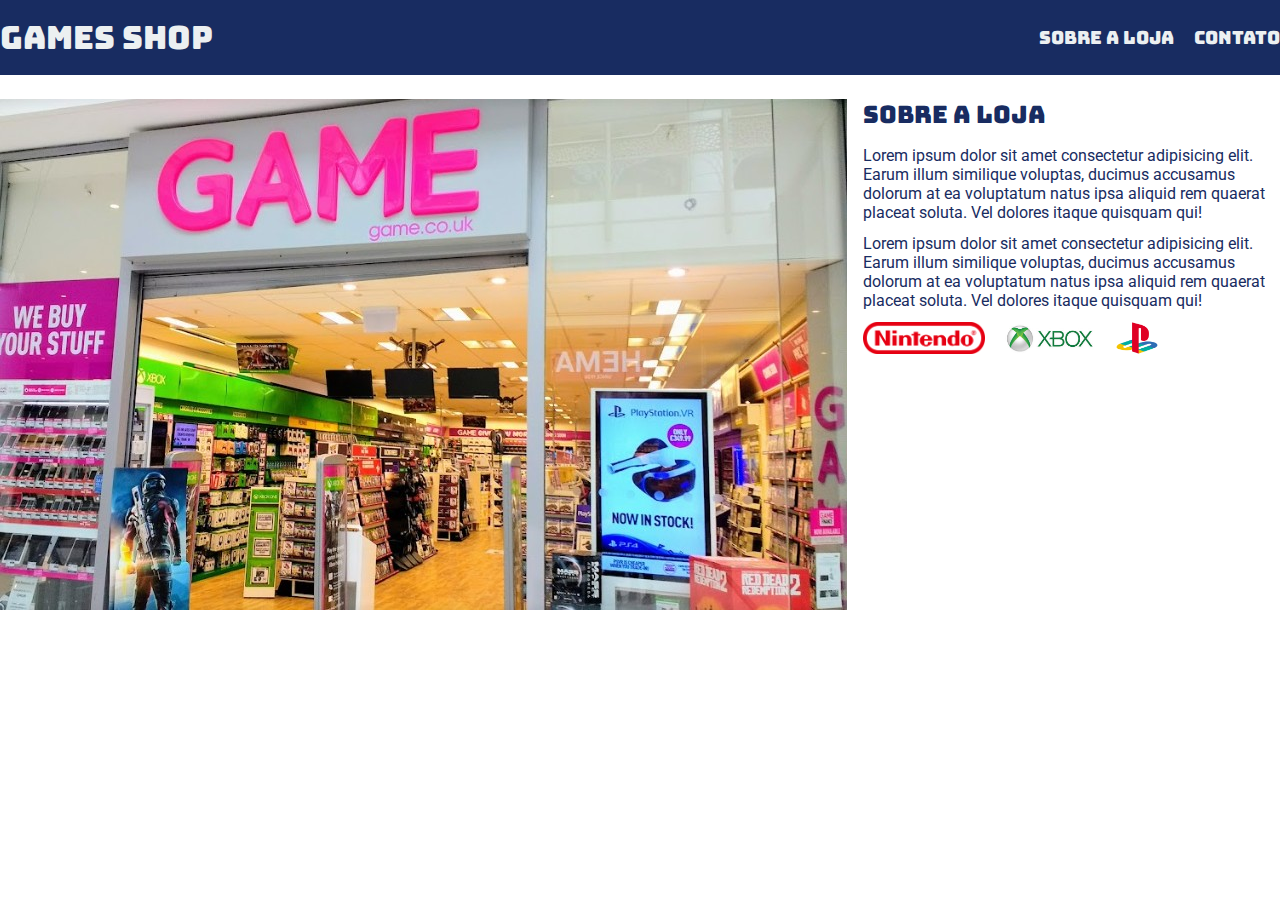
==== index.html @ c644c467 "upload do projeto" ====
<!DOCTYPE html>
<html lang="en">

<head>
    <meta charset="UTF-8">
    <meta http-equiv="X-UA-Compatible" content="IE=edge">
    <meta name="viewport" content="width=device-width, initial-scale=1.0">
    <link rel="stylesheet" href="style.css">
    <title>Document</title>

    <link rel="preconnect" href="https://fonts.googleapis.com">
    <link rel="preconnect" href="https://fonts.gstatic.com" crossorigin>
    <link
        href="https://fonts.googleapis.com/css2?family=Bungee&family=Hurricane&family=Oxanium:wght@200;300;400;500;600;700;800&family=Roboto&family=Roboto+Slab:wght@900&display=swap"
        rel="stylesheet">

</head>

<body>
    <header>
        <div class="container">
            <h1>Games Shop</h1>
            <nav>
                <ul>
                    <li>
                        <a href="#">Sobre a Loja</a>
                    </li>
                    <li>
                        <a href="#">Contato</a>
                    </li>
                </ul>
            </nav>

        </div>
    </header>

    <section>
        <div class="container">
            <img class="store-front" src="imagens/gamestop-1611926799571_v2_900x506.png"
                alt="fachada da loja games shop">
            <div>
                <h2>Sobre a loja</h2>
                <p>
                    Lorem ipsum dolor sit amet consectetur adipisicing elit. Earum illum similique voluptas, ducimus
                    accusamus dolorum at ea voluptatum natus ipsa aliquid rem quaerat placeat soluta. Vel dolores itaque
                    quisquam qui!
                </p>
                <p>
                    Lorem ipsum dolor sit amet consectetur adipisicing elit. Earum illum similique voluptas, ducimus
                    accusamus dolorum at ea voluptatum natus ipsa aliquid rem quaerat placeat soluta. Vel dolores itaque
                    quisquam qui!
                </p>
                <ul class="brands-list">
                    <li><img src="imagens/nintendo.png" alt="nitendo"></li>


                    <li><img src="imagens/xbox.png" alt="xbox"></li>


                    <li><img src="imagens/playstation.png" alt="playstation"></li>
                </ul>
            </div>
        </div>
    </section>


</body>

</html>
---- style.css ----
* {
    margin: 0;
    padding: 0;
    box-sizing: border-box;
}

header, section h2{
    font-family: 'Bungee', cursive;
    
}

body{
    font-family: 'Roboto', sans-serif;
    
}
header {
 padding: 16px 0;   
 background-color: #182c61;
 color: #ecf0f1;
}

header h1, section h2{
    font-weight: normal;
}

header nav li {
    display: inline;
    margin-left: 16px;
    text-decoration: none;
    font-size: 18px;
}

header nav li a {
    text-decoration: none;
    color: #ecf0f1;

}

.container {
    max-width: 1280px;
    width: 100%;
    margin: 0 auto;
}

header .container,
section .container {
    display: flex;
    align-items: center;
    justify-content: space-between;
}

.brands-list img {
    height: 32px;

}

.brands-list li {
    display: inline;
    margin-right: 12px;
}

section .container{
    align-items: flex-start;
}

section {
    padding: 24px 0;
    color: #182c61;
}

section h2{
    margin-bottom: 16px;
    color: #182c61;
}

section p {
    margin-bottom: 12px ;
}

.store-front {
    margin-right: 16px;
}
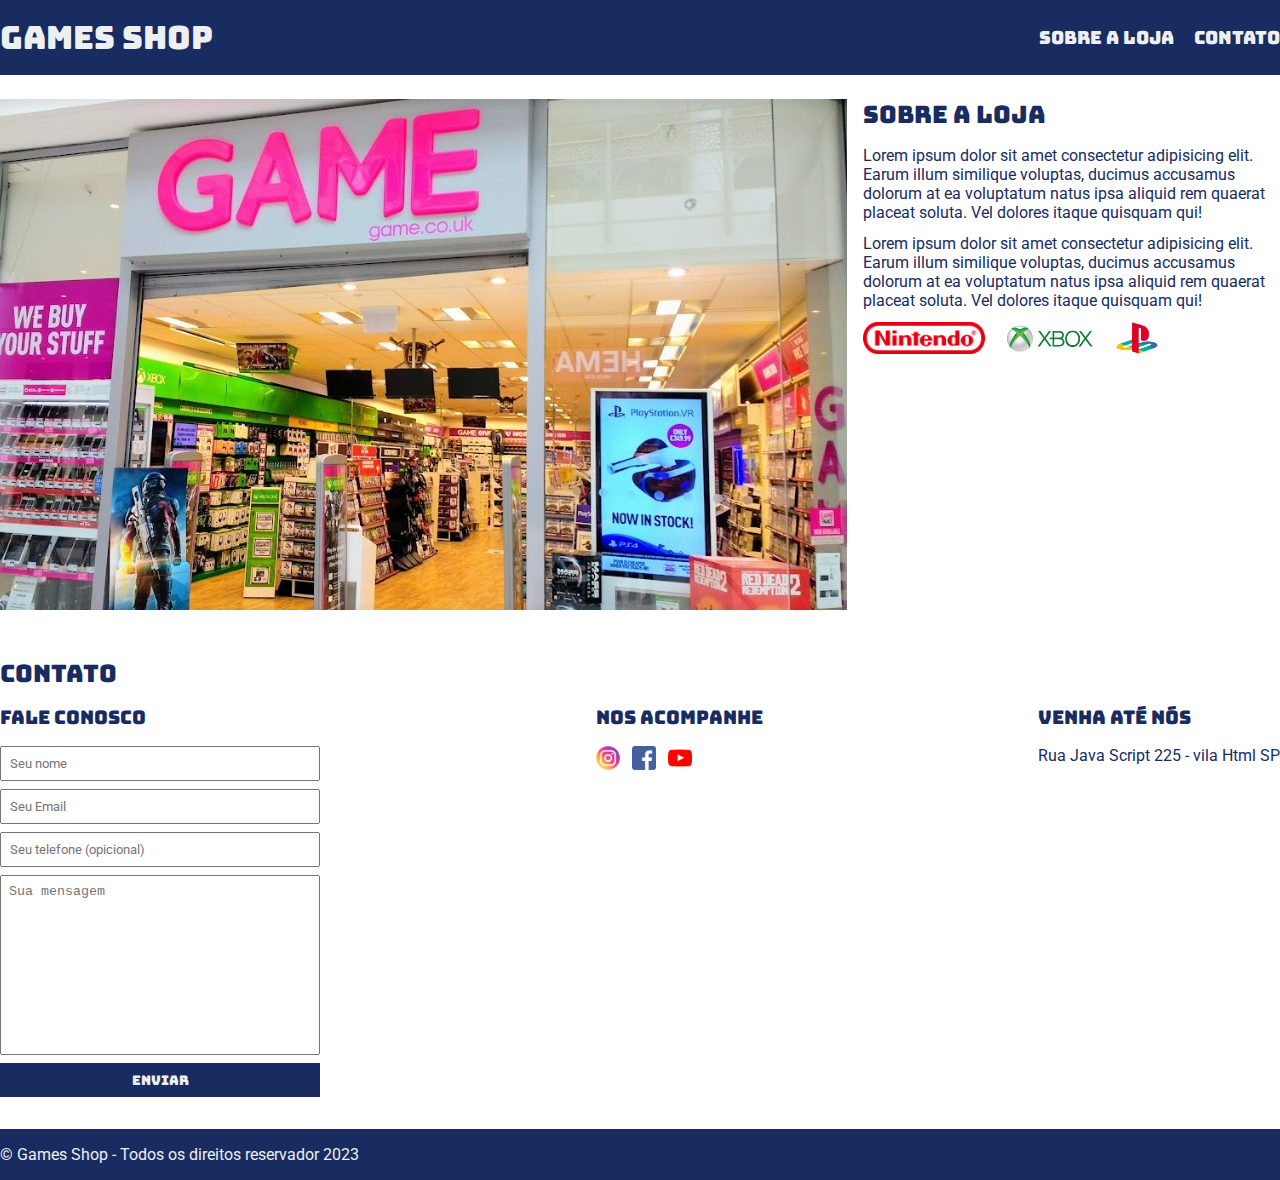
==== commit 71e0e356: "finalizando o site" ====
--- a/index.html
+++ b/index.html
@@ -23,10 +23,10 @@
             <nav>
                 <ul>
                     <li>
-                        <a href="#">Sobre a Loja</a>
+                        <a href="#about">Sobre a Loja</a>
                     </li>
                     <li>
-                        <a href="#">Contato</a>
+                        <a href="#contact">Contato</a>
                     </li>
                 </ul>
             </nav>
@@ -34,7 +34,7 @@
         </div>
     </header>
 
-    <section>
+    <section id="about">
         <div class="container">
             <img class="store-front" src="imagens/gamestop-1611926799571_v2_900x506.png"
                 alt="fachada da loja games shop">
@@ -62,6 +62,53 @@
             </div>
         </div>
     </section>
+    <section id="contact">
+        <div class="container">
+            <h2>Contato</h2>
+            <div class="contact-methods">
+                <div>
+                    <h3>Fale conosco</h3>
+                    <form action="">
+                        <input type="text" placeholder="Seu nome" name="" id="" required>
+                        <input type="email" placeholder="Seu Email" name="" id="" required>
+                        <input type="tel" placeholder="Seu telefone (opicional)" name="" id="">
+                        <textarea name="" placeholder="Sua mensagem" required id="" cols="30" rows="10"></textarea>
+                        <button type="submit">Enviar</button>
+                    </form>
+                </div>
+                <div>
+                    <h3>Nos acompanhe</h3>
+                    <ul class="social-links">
+                        <li>
+                            <a href="#" title="Siga-nos no Instagram">
+                                <img src="imagens/instagram.png" alt="logo instagram">
+                            </a>
+                        </li>
+                        <li>
+                            <a href="#" title="Siga-nos no facebook">
+                                <img src="imagens/facebook.png" alt="logo facebook">
+                            </a>
+                        </li>
+                        <li>
+                            <a href="#" title="Visite nosso canal no Youtube">
+                                <img src="imagens/youtube.png" alt="">
+                            </a>
+                        </li>
+                    </ul>
+                </div>
+                <div>
+                    <h3>Venha até nós</h3>
+                    <p>Rua Java Script 225 - vila Html SP</p>
+                </div>
+            </div>
+        </div>
+    </section>
+    <footer>
+        <div class="container">
+            &copy; Games Shop - Todos os direitos reservador 2023
+        </div>
+
+    </footer>
 
 
 </body>
--- a/style.css
+++ b/style.css
@@ -4,22 +4,23 @@
     box-sizing: border-box;
 }
 
-header, section h2{
+header, section h2,
+section h3, button {
     font-family: 'Bungee', cursive;
-    
+    font-weight: normal;
 }
 
-body{
-    font-family: 'Roboto', sans-serif;
-    
+body, input{
+font-family: 'Roboto', sans-serif;
 }
 header {
- padding: 16px 0;   
- background-color: #182c61;
- color: #ecf0f1;
+padding: 16px 0;   
+background-color: #182c61;
+color: #ecf0f1;
 }
 
-header h1, section h2{
+header h1, 
+section h2{
     font-weight: normal;
 }
 
@@ -79,4 +80,66 @@
 
 .store-front {
     margin-right: 16px;
+}
+
+.social-links img {
+    height: 24px;
+
+}
+.social-links li{
+    display: inline;
+    margin-right: 8px;
+}
+
+.social-links li a {
+    text-decoration: none;
+}
+
+#contact .container{
+    display: block;
+}
+
+.contact-methods {
+    display: flex;
+    justify-content: space-between;
+}
+
+form input, textarea, button{
+    display: block;
+    width: 320px;
+    margin-bottom: 8px;
+    padding: 8px;
+}
+
+form textarea {
+    resize: none;
+    height: 180px;
+}
+
+section h3 {
+    margin-bottom: 16px;
+}
+
+form button {
+background-color: #182c61;
+color: #ecf0f1;
+border: none;
+cursor: pointer;
+
+}
+
+form button:hover{
+    background-color: #314e9e;
+    
+}
+
+input:focus, textarea:focus{
+    outline-color: #182c61;
+}
+
+footer {
+    background-color: #182c61;
+    color: #ecf0f1;
+    padding: 16px 0;
+    
 }